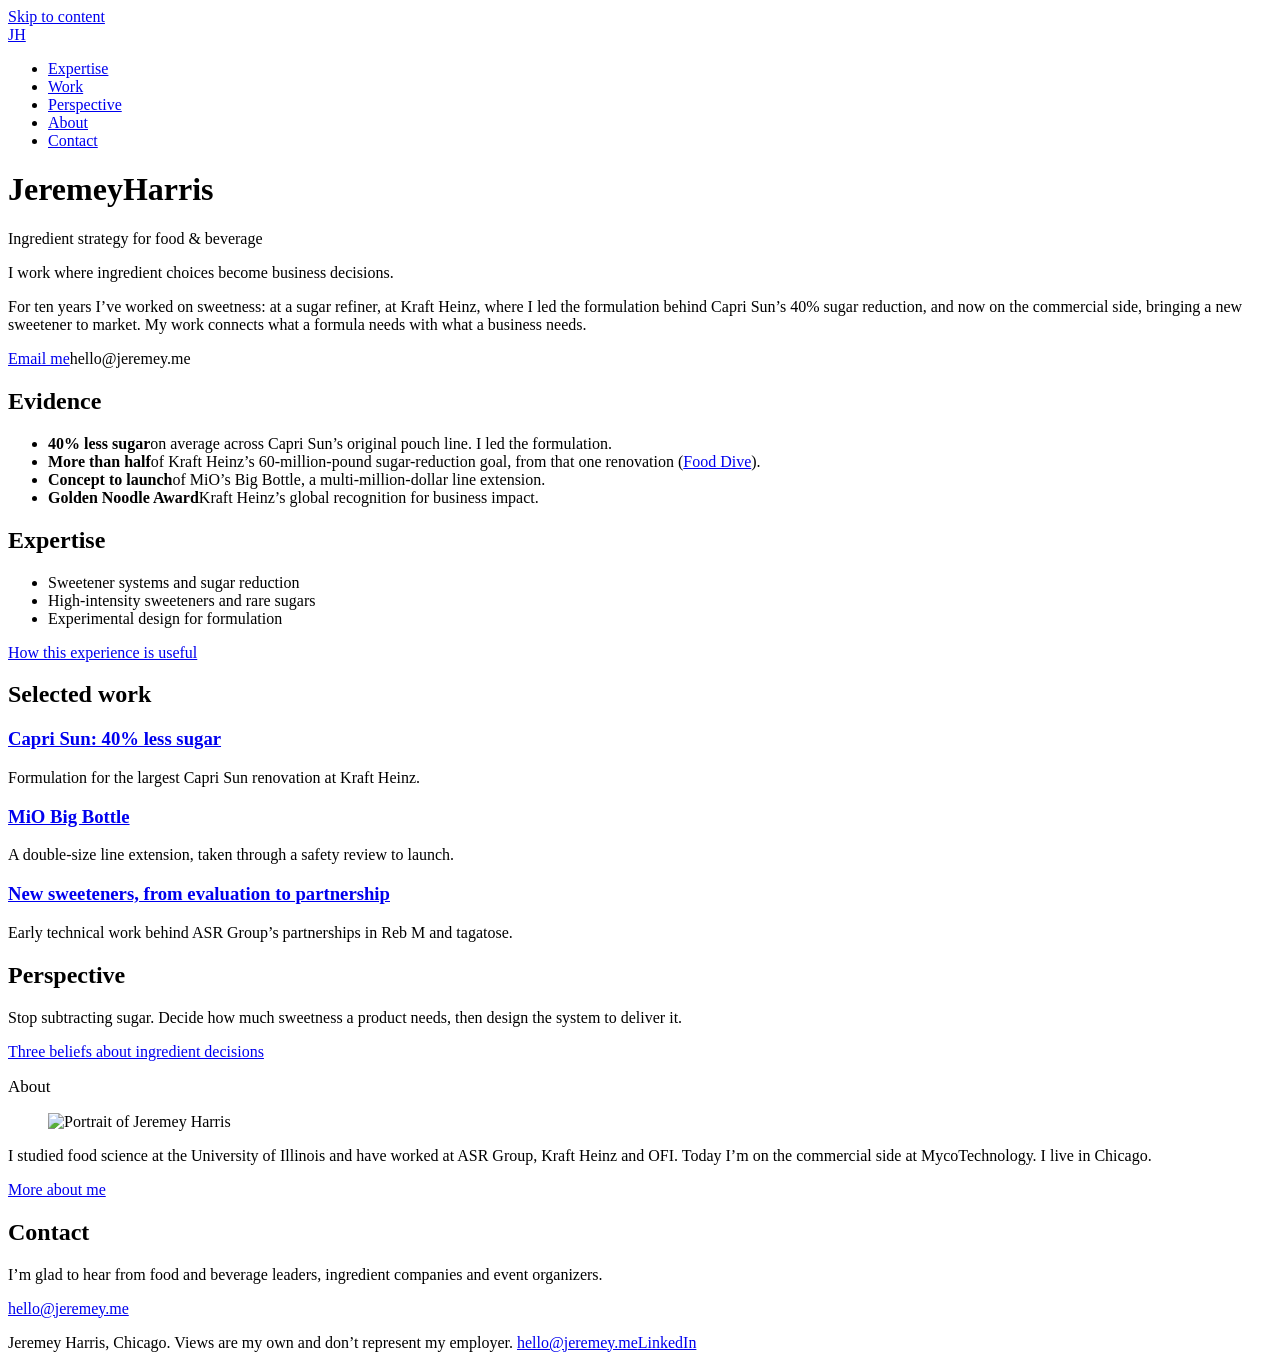
==== public/index.html @ 4d60db56 "Rebuild jeremey.me as a multi-page site Executive modernist layout set in Hanken Grotesk: Home, Expe" ====
<!doctype html>
<html lang="en">
<head>
<meta charset="UTF-8">
<meta name="viewport" content="width=device-width, initial-scale=1">
<title>Jeremey Harris</title>
<meta name="description" content="Jeremey Harris works where ingredient choices become business decisions, with a decade in sweeteners and sugar reduction. Chicago.">

<link rel="canonical" href="https://jeremey.me/">
<meta property="og:type" content="website">
<meta property="og:site_name" content="Jeremey Harris">
<meta property="og:title" content="Jeremey Harris">
<meta property="og:description" content="Jeremey Harris works where ingredient choices become business decisions, with a decade in sweeteners and sugar reduction. Chicago.">
<meta property="og:url" content="https://jeremey.me/">
<meta property="og:image" content="https://jeremey.me/assets/og-image.png">
<meta property="og:image:width" content="1200">
<meta property="og:image:height" content="630">
<meta name="twitter:card" content="summary_large_image">
<link rel="icon" href="/favicon.svg" type="image/svg+xml">
<link rel="preconnect" href="https://fonts.googleapis.com">
<link rel="preconnect" href="https://fonts.gstatic.com" crossorigin>
<link href="https://fonts.googleapis.com/css2?family=Hanken+Grotesk:wght@300;400;500;600&display=swap" rel="stylesheet">
<link rel="stylesheet" href="/assets/site.css">
</head>
<body>
<a class="skip" href="#main">Skip to content</a>
<div class="wrap">
<header class="grid site-head">
  <a class="mark" href="/" aria-label="Jeremey Harris, home">JH</a>
  <nav class="site-nav" aria-label="Main"><ul><li><a href="/expertise">Expertise</a></li><li><a href="/work">Work</a></li><li><a href="/perspective">Perspective</a></li><li><a href="/about">About</a></li><li><a href="/contact">Contact</a></li></ul></nav>
</header>
<main id="main">

<h1 class="name" aria-label="Jeremey Harris"><span class="line"><span>Jeremey</span></span><span class="line"><span>Harris</span></span></h1>

<section class="grid opening" aria-label="Introduction">
  <p class="descriptor">Ingredient strategy for food &amp; beverage</p>
  <div class="text">
    <p class="statement">I work where ingredient choices become business decisions.</p>
    <p class="lede">For ten years I’ve worked on sweetness: at a sugar refiner, at Kraft Heinz, where I led the formulation behind Capri Sun’s 40% sugar reduction, and now on the commercial side, bringing a new sweetener to market. My work connects what a formula needs with what a business needs.</p>
    <p class="action"><a class="button" href="mailto:hello@jeremey.me">Email me</a><span class="muted">hello@jeremey.me</span></p>
  </div>
</section>

<div class="rows">
<section class="grid row"><h2 class="label">Evidence</h2><div class="body"><ul class="pairs">
  <li><strong>40% less sugar</strong>on average across Capri Sun’s original pouch line. I led the formulation.</li>
  <li><strong>More than half</strong>of Kraft Heinz’s 60-million-pound sugar-reduction goal, from that one renovation (<a href="https://www.fooddive.com/news/capri-sun-cuts-sugar-monk-fruit-reformulation/628191/" rel="noopener" target="_blank">Food Dive</a>).</li>
  <li><strong>Concept to launch</strong>of MiO’s Big Bottle, a multi-million-dollar line extension.</li>
  <li><strong>Golden Noodle Award</strong>Kraft Heinz’s global recognition for business impact.</li>
</ul></div></section>
<section class="grid row"><h2 class="label">Expertise</h2><div class="body"><ul class="list">
  <li>Sweetener systems and sugar reduction</li>
  <li>High-intensity sweeteners and rare sugars</li>
  <li>Experimental design for formulation</li>
</ul>
<p><a href="/expertise">How this experience is useful</a></p></div></section>
<section class="grid row"><h2 class="label">Selected work</h2><div class="body"><article class="entry"><h3><a href="/work/capri-sun">Capri Sun: 40% less sugar</a></h3><p>Formulation for the largest Capri Sun renovation at Kraft Heinz.</p></article>
<article class="entry"><h3><a href="/work/mio-big-bottle">MiO Big Bottle</a></h3><p>A double-size line extension, taken through a safety review to launch.</p></article>
<article class="entry"><h3><a href="/work/asr-sweetener-partnerships">New sweeteners, from evaluation to partnership</a></h3><p>Early technical work behind ASR Group’s partnerships in Reb M and tagatose.</p></article></div></section>
<section class="grid row"><h2 class="label">Perspective</h2><div class="body"><p class="statement">Stop subtracting sugar. Decide how much sweetness a product needs, then design the system to deliver it.</p>
<p><a href="/perspective">Three beliefs about ingredient decisions</a></p></div></section>
<section class="grid row" aria-labelledby="h-about">
  <div class="side"><h2 id="h-about" class="label" style="margin:0 0 1rem;font-size:1.0625rem;font-weight:500">About</h2><figure class="portrait"><img src="/assets/jeremey-harris.jpg" alt="Portrait of Jeremey Harris" width="432" height="432"></figure></div>
  <div class="body prose">
    <p>I studied food science at the University of Illinois and have worked at ASR Group, Kraft Heinz and OFI. Today I’m on the commercial side at MycoTechnology. I live in Chicago.</p>
    <p><a href="/about">More about me</a></p>
  </div>
</section>
<section class="grid row"><h2 class="label">Contact</h2><div class="body"><p class="lede">I’m glad to hear from food and beverage leaders, ingredient companies and event organizers.</p>
<p class="reach"><a href="mailto:hello@jeremey.me">hello@jeremey.me</a></p></div></section>
</div>

</main>
<footer class="grid site-foot">
  <span class="who">Jeremey Harris, Chicago. Views are my own and don’t represent my employer.</span>
  <span class="links"><a href="mailto:hello@jeremey.me">hello@jeremey.me</a><a href="https://www.linkedin.com/in/jeremeyh/" rel="noopener" target="_blank">LinkedIn</a></span>
</footer>
</div>
</body>
</html>
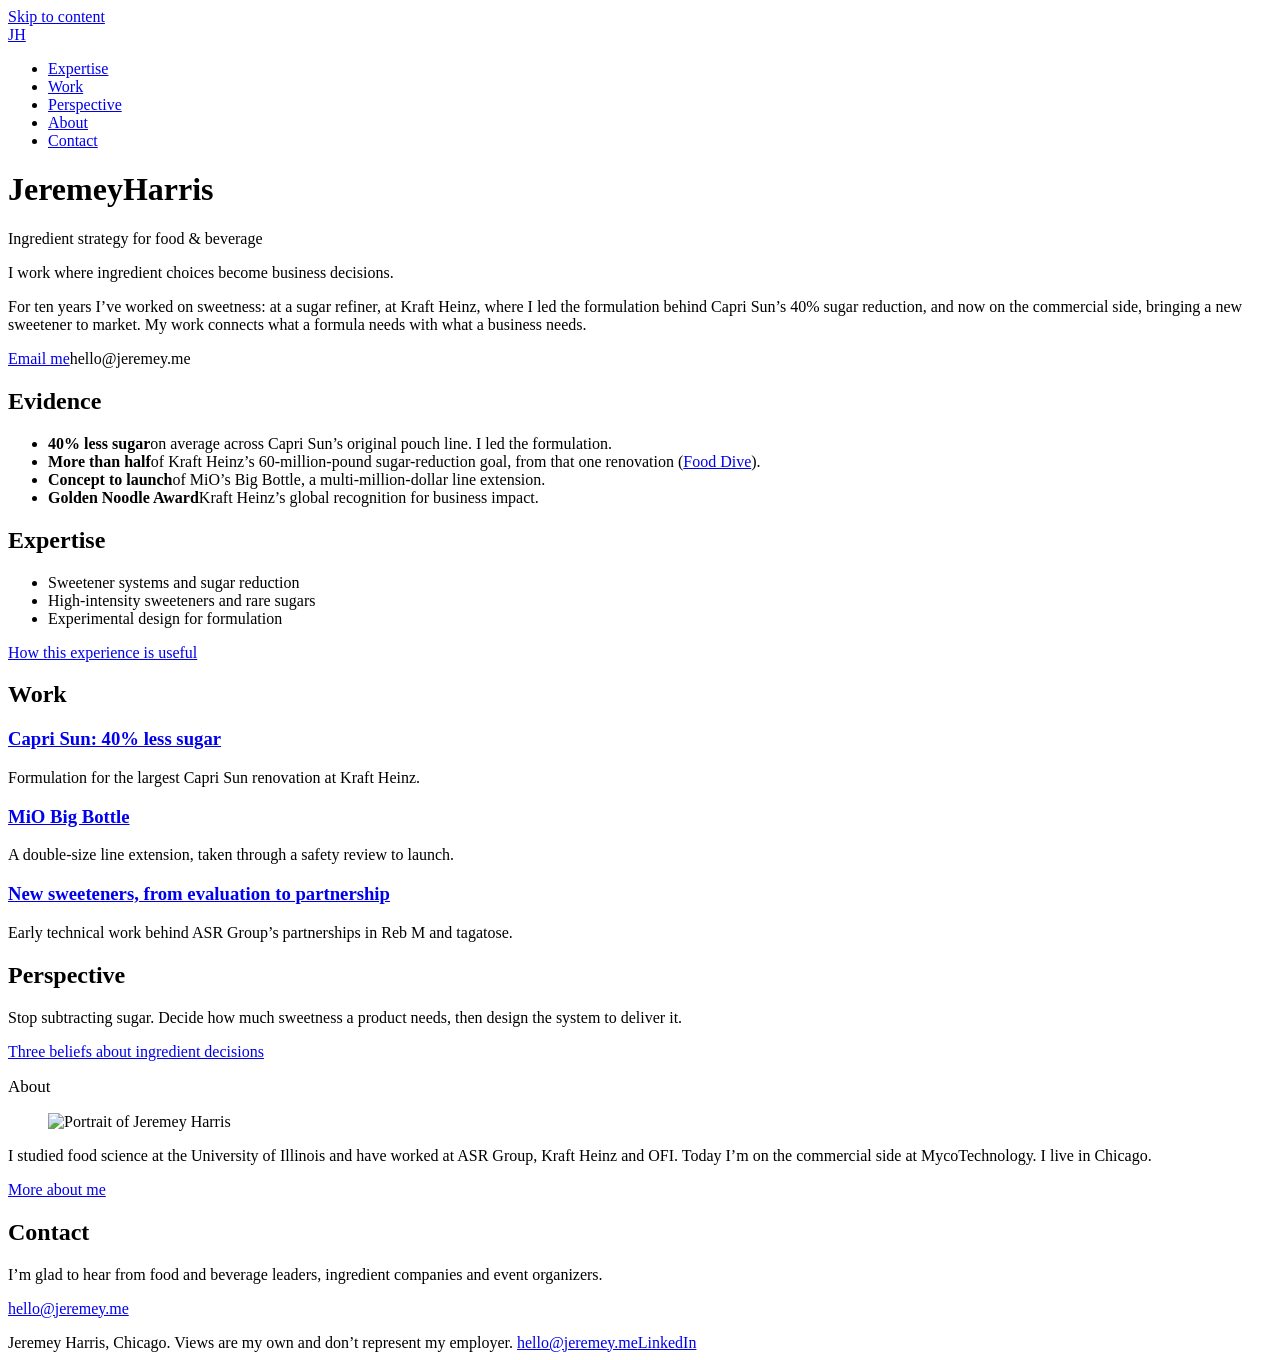
==== commit 88f3479e: "Use Work for the home section label and the 404 link Co-Authored-By: Claude Opus 5.5 <noreply@anthro" ====
--- a/public/index.html
+++ b/public/index.html
@@ -55,13 +55,13 @@
   <li>Experimental design for formulation</li>
 </ul>
 <p><a href="/expertise">How this experience is useful</a></p></div></section>
-<section class="grid row"><h2 class="label">Selected work</h2><div class="body"><article class="entry"><h3><a href="/work/capri-sun">Capri Sun: 40% less sugar</a></h3><p>Formulation for the largest Capri Sun renovation at Kraft Heinz.</p></article>
+<section class="grid row"><h2 class="label">Work</h2><div class="body"><article class="entry"><h3><a href="/work/capri-sun">Capri Sun: 40% less sugar</a></h3><p>Formulation for the largest Capri Sun renovation at Kraft Heinz.</p></article>
 <article class="entry"><h3><a href="/work/mio-big-bottle">MiO Big Bottle</a></h3><p>A double-size line extension, taken through a safety review to launch.</p></article>
 <article class="entry"><h3><a href="/work/asr-sweetener-partnerships">New sweeteners, from evaluation to partnership</a></h3><p>Early technical work behind ASR Group’s partnerships in Reb M and tagatose.</p></article></div></section>
 <section class="grid row"><h2 class="label">Perspective</h2><div class="body"><p class="statement">Stop subtracting sugar. Decide how much sweetness a product needs, then design the system to deliver it.</p>
 <p><a href="/perspective">Three beliefs about ingredient decisions</a></p></div></section>
 <section class="grid row" aria-labelledby="h-about">
-  <div class="side"><h2 id="h-about" class="label" style="margin:0 0 1rem;font-size:1.0625rem;font-weight:500">About</h2><figure class="portrait"><img src="/assets/jeremey-harris.jpg" alt="Portrait of Jeremey Harris" width="432" height="432"></figure></div>
+  <div class="side"><h2 id="h-about" class="label" style="margin:0 0 1rem;font-size:1.0625rem;font-weight:500">About</h2><figure class="portrait"><img src="/assets/jeremey-harris.jpg" alt="Portrait of Jeremey Harris" width="960" height="960"></figure></div>
   <div class="body prose">
     <p>I studied food science at the University of Illinois and have worked at ASR Group, Kraft Heinz and OFI. Today I’m on the commercial side at MycoTechnology. I live in Chicago.</p>
     <p><a href="/about">More about me</a></p>
